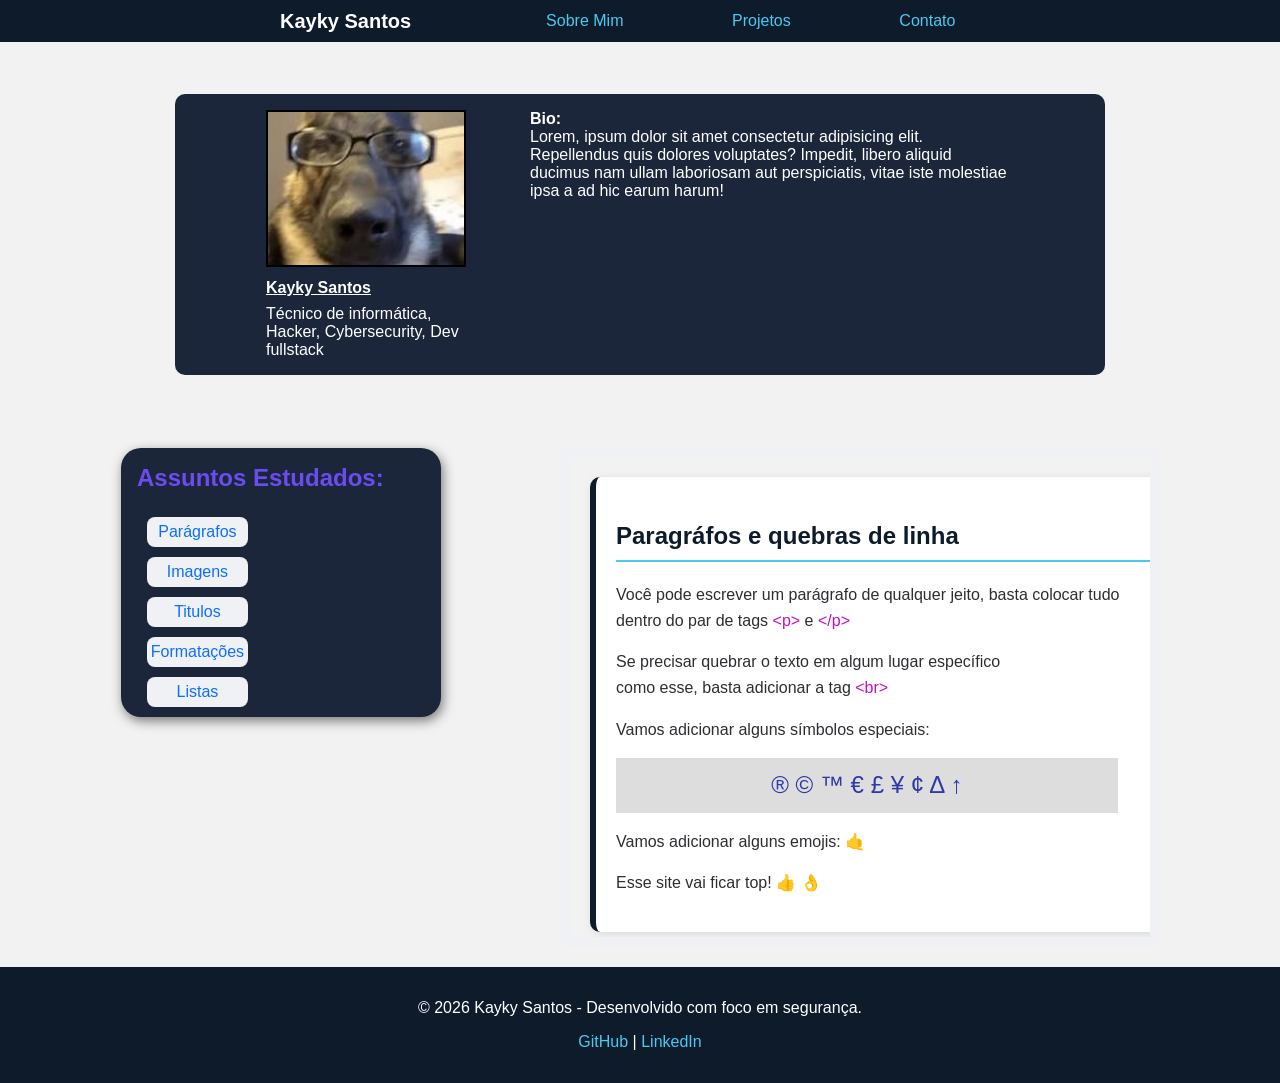
==== index.html @ e35dae4a "Primeiro commit" ====
<!DOCTYPE html>
<html lang="pt-br">
<head>
    <meta charset="UTF-8">
    <meta name="viewport" content="width=device-width, initial-scale=1.0">
    <title>Meu Site</title>
    <link rel="stylesheet" href="style.css">
</head>
<body>
    <div id="interface">
        <header class="nav">
            <nav>
                <h1>
                    Kayky Santos
                </h1>
                <ul>
                    <li>
                        <a href="">Sobre Mim</a>
                    </li>
                    <li>
                        <a href="">Projetos</a>
                    </li>
                    <li>
                        <a href="">Contato</a>
                    </li>
                </ul>
            </nav>
        </header>
        <main>
            <section id="bio" class="banner">
                    <div class="content">
                        <div class="left">
                            <img src="cachorro-meme.jpg" alt="Foto da Pessoa">
                            <strong>Kayky Santos</strong>
                            <p>Técnico de informática, Hacker, Cybersecurity, Dev fullstack</p>
                        </div>
                        <div class="right">
                            <strong>Bio:</strong>
                            <p>Lorem, ipsum dolor sit amet consectetur adipisicing elit. Repellendus quis dolores voluptates?
                                Impedit,
                                libero aliquid ducimus nam ullam laboriosam aut perspiciatis, vitae iste molestiae ipsa a ad hic
                                earum
                                harum!</p>
                        </div>
                    </div>
            </section>

            <section id="conteudo">
                <div id="lista">
                    <h2>Assuntos Estudados:</h2>
                    <ul>
                        
                        <li class="button">
                            <a href="conteudo.html#paragrafos" target="conteudo">Parágrafos</a>
                        </li>
                       

                        
                        <li class="button">
                            <a href="conteudo.html#imagem" target="conteudo">Imagens</a>
                        </li>
                        

                        
                        <li class="button">
                            <a href="conteudo.html#titulos" target="conteudo">Titulos</a>
                        </li class="button">
                        

                        
                        <li class="button">
                            <a href="conteudo.html#formatacoes" target="conteudo">Formatações</a>
                        </li>
                       

                        
                        <li class="button">
                            <a href="conteudo.html#listas" target="conteudo">Listas</a>
                        </li>
                    </ul>
                </div>
            </section>

            <aside id="sConteudo">
                <iframe src="conteudo.html" name="conteudo" id="frame-conteudo">
            
                </iframe>
            </aside>
            

        </main>




        <footer id="contato">
            <p>&copy; 2026 Kayky Santos - Desenvolvido com foco em segurança.</p>
            <div class="social-links">
                <a href="#">GitHub</a> | <a href="#">LinkedIn</a>
            </div>
        </footer>
    </div>
    
</body>
</html>
---- style.css ----
/* ============================================================
   ESTILOS GERAIS (MANTIDOS)
   ============================================================ */
* {
    box-sizing: border-box;
    padding: 0px;
    margin: 0px;
}

html,
body {
    height: 100%;
    margin: 0;
}

body {
    background-color: #F2F2F2;
    font-family: 'Roboto', sans-serif;
    color: #2D2E32;
    overflow-x: hidden;
}

@media screen and (max-width: 1080px) {
    html {
        font-size: 93.75%;
    }
}

@media screen and (max-width: 720px) {
    html {
        font-size: 87.5%;
    }
}

button {
    cursor: pointer;
}

a {
    color: inherit;
    text-decoration: none;
}

h1,
h2,
h3,
h4,
h5,
h6 {
    font: 700 1.75rem 'Oswald', sans-serif;
}

/* ============================================================
   ESTRUTURA PRINCIPAL (CORRIGIDA PARA FOOTER EMBAIXO)
   ============================================================ */
div#interface {
    display: flex;
    flex-direction: column;
    min-height: 100vh;
    /* Garante que ocupe a tela toda */
}

/* O main agora gerencia o lado a lado do conteúdo */
main {
    flex: 1;
    display: flex;
    flex-wrap: wrap;
    justify-content: center;
    align-items: flex-start;
    gap: 40px;
    padding: 20px;
    width: 100%;
}

/* ============================================================
   HEADER E NAVEGAÇÃO (MANTIDOS)
   ============================================================ */
.nav {
    background-color: #0D1B2A;
    width: 100%;
    display: flex;
    justify-content: center;
}

nav {
    display: flex;
    padding: 0.625rem 0;
    margin: 0 auto;
    height: 2.625rem;
    display: flex;
    justify-content: space-between;
    width: 100%;
    max-width: 720px;
}

nav>h1 {
    color: #FFFFFF;
    width: 20rem;
    font-size: 1.25rem;
}

nav>ul {
    color: #4CC9F0;
    display: flex;
    margin: 0;
    padding: 0;
    gap: 4rem;
    width: 100%;
    height: 100%;
    align-items: center;
    justify-content: space-evenly;
}

nav>ul>li {
    list-style: none;
}

nav a:hover {
    color: #6a4cf0;
    transition: 0.3s;
}

/* ============================================================
   BANNER / BIO (MANTIDOS)
   ============================================================ */
.banner {
    background-color: #1B263B;
    color: #FFFFFF;
    margin: 2rem auto;
    width: 75%;
    /* Ajustado para ocupar a largura do container */
    max-width: 90%;
    display: flex;
    align-items: center;
    justify-content: center;
    border-radius: 10px;
}

.banner img {
    width: 12.5rem;
    border: 2px solid #000;
}

.banner .content {
    width: 100%;
    max-width: 780px;
    gap: 4rem;
    padding: 1rem;
    display: flex;
    justify-content: space-between;
}

.banner .content .left strong {
    display: inline-flex;
    margin: 0.5rem 0;
    text-decoration: underline;
}

.banner .content .right {
    min-width: 12.5rem;
}

/* ============================================================
   SEÇÃO DE CONTEÚDO E IFRAME (CORRIGIDOS PARA LADO A LADO)
   ============================================================ */
section#conteudo {
    flex: 1;
    max-width: 400px;
    min-width: 280px;
}

section#conteudo h2 {
    color: #6a4cf0;
    font-size: 1.5rem;
    margin-bottom: 15px;
}

section#conteudo ul {
    list-style-position: inside;
    line-height: 2;
}

section#conteudo ul li a {
    color: #0D6EFD;
    text-decoration: underline;
}

/* Aside que segura o Iframe */
aside#sConteudo {
    flex: 1;
    min-width: 350px;
    max-width: 600px;
    height: 500px;
    background-color: #eff1f5;
    padding: 10px;
    /* border: 1px solid #000; */
    border-radius: 8px;
    /* box-shadow: 2px 2px 10px rgba(0, 0, 0, 0.1); */
}

iframe#frame-conteudo {
    width: 100%;
    height: 100%;
    border: none;
    overflow: hidden;
}

/* ============================================================
   FOOTER (MANTIDO)
   ============================================================ */
footer {
    background-color: #0D1B2A;
    color: white;
    text-align: center;
    padding: 2rem 0;
    width: 100%;
}

.social-links {
    margin-top: 1rem;
}

.social-links a {
    color: #4CC9F0;
}
section#conteudo ul {
    display: inline-block;
    padding: 0.625rem 0;
    margin: 0 auto;
    height: 2.625rem;
    justify-content: space-between;
    width: 100%;
    max-width: 500px;

}

section#conteudo ul li {
    display: flex;
    padding: 5px;
    margin: 0px 0px 10px 10px;
    list-style: none;
    

      
}
section#conteudo ul li a {
    text-align: center;
    text-decoration: none;
}

section#conteudo ul li:hover{
    transform: scale(1.1);
    transition: 0.7s;
    
}

section#conteudo ul li a:hover{
    color:#6a4cf0;
    transition: 0.3s;
}



div#lista {
    background-color:#1B263B;
    display: block;
    padding: 1rem;
    margin: 1px;
    height: 2.625rem;
    max-width: 80%;
    
    height: auto;
    align-items: center;
    justify-content: space-evenly;
    border-radius: 20px;
    box-shadow: 2px 4px 12px rgba(0, 0, 0, 0.5);
}

.button {
    background-color: #eff1f5;
    display: inline-block;
    padding: 10px;
    max-width: 35%;
    height: 30px;
    border-radius: 8px;
    align-items: center;
    justify-content: center;
}

/* .img-lista {
    position: absolute;
    float: left;
    margin-right: ;
   
    

    
} */
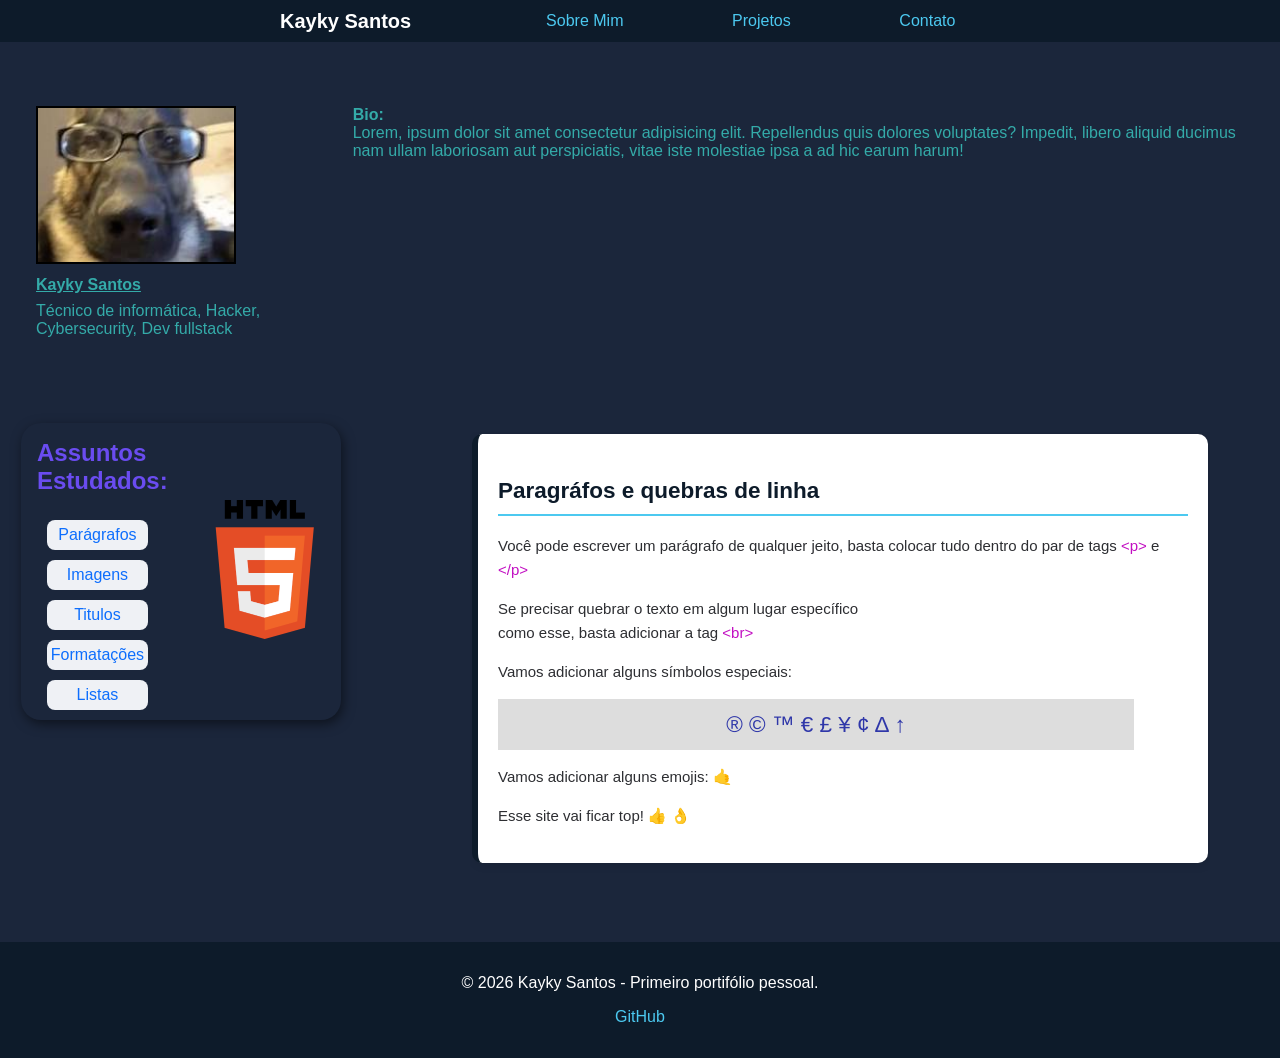
==== commit 78460d95: "Ultima ateração" ====
--- a/index.html
+++ b/index.html
@@ -5,6 +5,7 @@
     <meta name="viewport" content="width=device-width, initial-scale=1.0">
     <title>Meu Site</title>
     <link rel="stylesheet" href="style.css">
+    <link rel="shortcut icon" href="imagens/kayky.ico" type="image/x-icon">
 </head>
 <body>
     <div id="interface">
@@ -30,7 +31,7 @@
             <section id="bio" class="banner">
                     <div class="content">
                         <div class="left">
-                            <img src="cachorro-meme.jpg" alt="Foto da Pessoa">
+                            <img src="imagens/cachorro-meme.jpg" alt="Foto da Pessoa">
                             <strong>Kayky Santos</strong>
                             <p>Técnico de informática, Hacker, Cybersecurity, Dev fullstack</p>
                         </div>
@@ -47,38 +48,35 @@
 
             <section id="conteudo">
                 <div id="lista">
-                    <h2>Assuntos Estudados:</h2>
-                    <ul>
+                    <div id="l-e">
+                        <h2>Assuntos Estudados:</h2>
+                        <ul>
+                            <li class="button" onmouseover= "mudaFoto('imagens/p.png')" onmouseout="mudaFoto('imagens/html-200.png')" >
+                                <a href="conteudo.html#paragrafos" target="conteudo">Parágrafos</a>
+                            </li>
                         
-                        <li class="button">
-                            <a href="conteudo.html#paragrafos" target="conteudo">Parágrafos</a>
-                        </li>
-                       
-
+                            <li class="button">
+                                <a href="conteudo.html#imagem" target="conteudo">Imagens</a>
+                            </li>
                         
-                        <li class="button">
-                            <a href="conteudo.html#imagem" target="conteudo">Imagens</a>
-                        </li>
+                            <li class="button">
+                                <a href="conteudo.html#titulos" target="conteudo">Titulos</a>
+                            </li class="button">
                         
-
+                            <li class="button">
+                                <a href="conteudo.html#formatacoes" target="conteudo">Formatações</a>
+                            </li>
                         
-                        <li class="button">
-                            <a href="conteudo.html#titulos" target="conteudo">Titulos</a>
-                        </li class="button">
-                        
-
-                        
-                        <li class="button">
-                            <a href="conteudo.html#formatacoes" target="conteudo">Formatações</a>
-                        </li>
-                       
-
-                        
-                        <li class="button">
-                            <a href="conteudo.html#listas" target="conteudo">Listas</a>
-                        </li>
-                    </ul>
+                            <li class="button">
+                                <a href="conteudo.html#listas" target="conteudo">Listas</a>
+                            </li>
+                        </ul>
+                    </div>
+                    <div id="l-d">
+                        <img id="imagem-lista" src="imagens/html-200.png" alt="html">
+                    </div>
                 </div>
+                
             </section>
 
             <aside id="sConteudo">
@@ -86,7 +84,7 @@
             
                 </iframe>
             </aside>
-            
+            <img src="" alt="">
 
         </main>
 
@@ -94,9 +92,9 @@
 
 
         <footer id="contato">
-            <p>&copy; 2026 Kayky Santos - Desenvolvido com foco em segurança.</p>
+            <p>&copy; 2026 Kayky Santos - Primeiro portifólio pessoal.</p>
             <div class="social-links">
-                <a href="#">GitHub</a> | <a href="#">LinkedIn</a>
+                <a href="#">GitHub</a> 
             </div>
         </footer>
     </div>
--- a/style.css
+++ b/style.css
@@ -1,6 +1,3 @@
-/* ============================================================
-   ESTILOS GERAIS (MANTIDOS)
-   ============================================================ */
 * {
     box-sizing: border-box;
     padding: 0px;
@@ -14,9 +11,9 @@
 }
 
 body {
-    background-color: #F2F2F2;
+    background-color:#1B263B;
     font-family: 'Roboto', sans-serif;
-    color: #2D2E32;
+    color: #34aba9;
     overflow-x: hidden;
 }
 
@@ -29,6 +26,27 @@
 @media screen and (max-width: 720px) {
     html {
         font-size: 87.5%;
+    }
+
+}
+
+@media screen and (max-width: 720px) {
+    main {
+        flex-direction: column;
+        align-items: center;
+    }
+
+    aside#sConteudo {
+
+        min-width: 100%;
+        
+
+    }
+
+    section#conteudo {
+        max-width: 100%;
+        display: flex;
+        justify-content: center;
     }
 }
 
@@ -50,17 +68,12 @@
     font: 700 1.75rem 'Oswald', sans-serif;
 }
 
-/* ============================================================
-   ESTRUTURA PRINCIPAL (CORRIGIDA PARA FOOTER EMBAIXO)
-   ============================================================ */
 div#interface {
     display: flex;
     flex-direction: column;
     min-height: 100vh;
-    /* Garante que ocupe a tela toda */
-}
-
-/* O main agora gerencia o lado a lado do conteúdo */
+}
+
 main {
     flex: 1;
     display: flex;
@@ -72,9 +85,6 @@
     width: 100%;
 }
 
-/* ============================================================
-   HEADER E NAVEGAÇÃO (MANTIDOS)
-   ============================================================ */
 .nav {
     background-color: #0D1B2A;
     width: 100%;
@@ -120,20 +130,13 @@
     transition: 0.3s;
 }
 
-/* ============================================================
-   BANNER / BIO (MANTIDOS)
-   ============================================================ */
 .banner {
+    min-height: 20rem;
     background-color: #1B263B;
-    color: #FFFFFF;
-    margin: 2rem auto;
-    width: 75%;
-    /* Ajustado para ocupar a largura do container */
-    max-width: 90%;
+    width: 100%;
     display: flex;
     align-items: center;
     justify-content: center;
-    border-radius: 10px;
 }
 
 .banner img {
@@ -143,7 +146,6 @@
 
 .banner .content {
     width: 100%;
-    max-width: 780px;
     gap: 4rem;
     padding: 1rem;
     display: flex;
@@ -160,9 +162,7 @@
     min-width: 12.5rem;
 }
 
-/* ============================================================
-   SEÇÃO DE CONTEÚDO E IFRAME (CORRIGIDOS PARA LADO A LADO)
-   ============================================================ */
+
 section#conteudo {
     flex: 1;
     max-width: 400px;
@@ -185,29 +185,28 @@
     text-decoration: underline;
 }
 
-/* Aside que segura o Iframe */
+
 aside#sConteudo {
+    display: block;
     flex: 1;
-    min-width: 350px;
-    max-width: 600px;
-    height: 500px;
-    background-color: #eff1f5;
+    width: 100%;
+    max-width: 800px;
+    min-width: 0;
+    height: 31.25rem;
     padding: 10px;
-    /* border: 1px solid #000; */
     border-radius: 8px;
-    /* box-shadow: 2px 2px 10px rgba(0, 0, 0, 0.1); */
+    margin: 0 auto;
 }
 
 iframe#frame-conteudo {
+    background-color: #1B263B;
     width: 100%;
     height: 100%;
     border: none;
     overflow: hidden;
 }
 
-/* ============================================================
-   FOOTER (MANTIDO)
-   ============================================================ */
+
 footer {
     background-color: #0D1B2A;
     color: white;
@@ -239,6 +238,7 @@
     padding: 5px;
     margin: 0px 0px 10px 10px;
     list-style: none;
+    transition: 0.3s;
     
 
       
@@ -249,8 +249,8 @@
 }
 
 section#conteudo ul li:hover{
-    transform: scale(1.1);
-    transition: 0.7s;
+    transform: scale(1.3);
+    transition: 0.2s;
     
 }
 
@@ -263,36 +263,46 @@
 
 div#lista {
     background-color:#1B263B;
-    display: block;
+    display: flex;
     padding: 1rem;
     margin: 1px;
     height: 2.625rem;
     max-width: 80%;
-    
     height: auto;
     align-items: center;
     justify-content: space-evenly;
     border-radius: 20px;
     box-shadow: 2px 4px 12px rgba(0, 0, 0, 0.5);
 }
-
+div#lista div#l-e{
+    display: inline-block;
+    justify-content: left;
+}
+
+div#lista div#l-d{
+    display: block;
+    margin: 0px 10px;
+    
+}
 .button {
     background-color: #eff1f5;
     display: inline-block;
     padding: 10px;
-    max-width: 35%;
+    max-width: 60%;
     height: 30px;
     border-radius: 8px;
     align-items: center;
     justify-content: center;
 }
 
-/* .img-lista {
-    position: absolute;
-    float: left;
-    margin-right: ;
-   
-    
-
-    
-} */+
+section#conteudo div#lista img#imagem-lista {
+    width: 100px;
+    transition: 0.5s;
+}
+
+section#conteudo img:hover {
+    transform: scale(1.4);
+    transition: 0.3s;
+}
+
